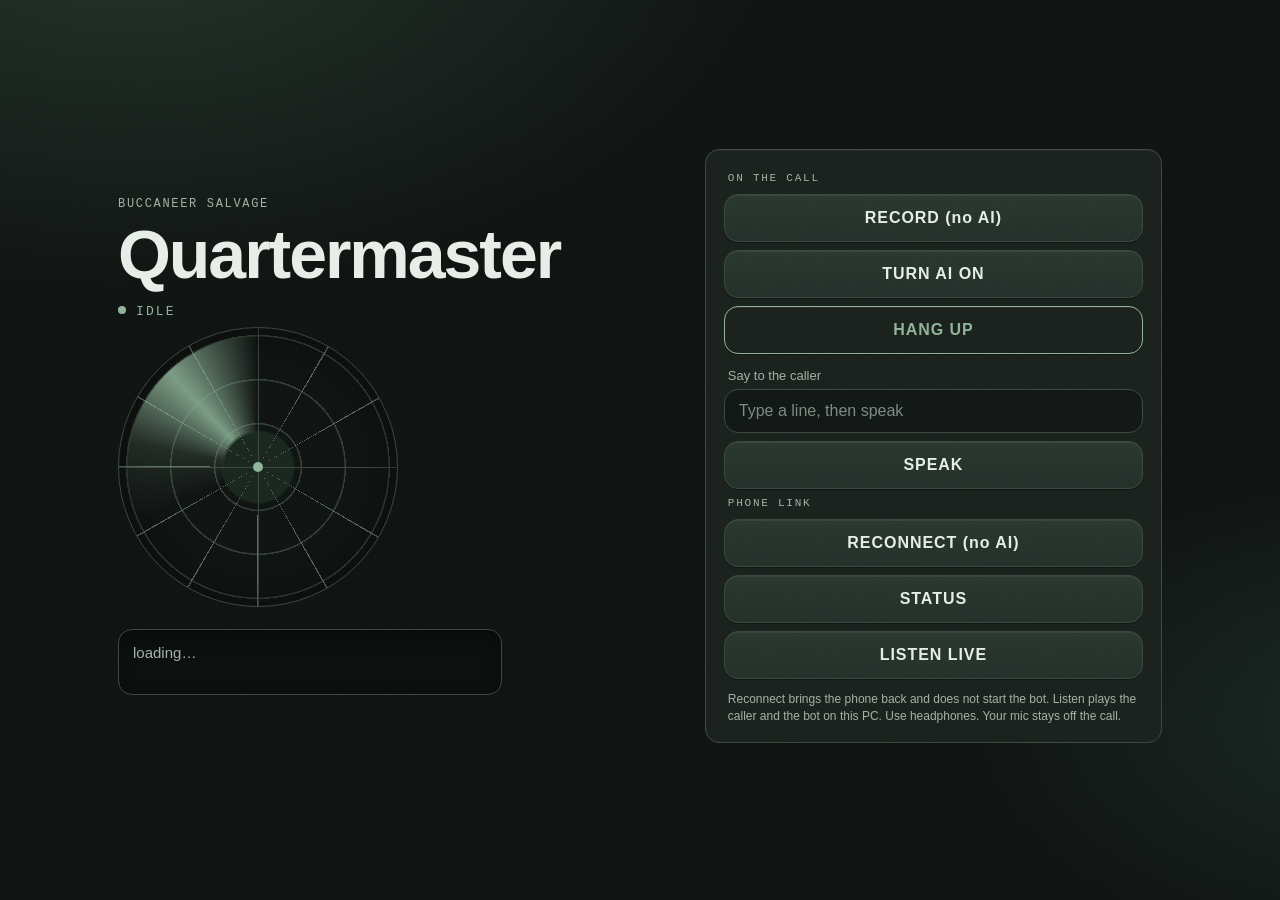
==== callscoot/panel.html @ 0db303e5 "Redraw the call panel as a shop radio console. The buttons stay the same operations. The page is a r" ====
<!doctype html>
<html lang="en">
<head>
<meta charset="utf-8">
<title>Quartermaster</title>
<meta name="viewport" content="width=device-width, initial-scale=1">
<style>
  :root {
    --ink: #101412;
    --plate: #1b221e;
    --plate-2: #24302a;
    --line: #3a4a40;
    --text: #e7eee8;
    --muted: #a3b2a8;
    --accent: #8fb59a;
    --accent-ink: #122018;
    --radius: 14px;
  }
  * { box-sizing: border-box; }
  html, body { margin: 0; min-height: 100dvh; }
  body {
    font-family: "Noto Sans", "Liberation Sans", sans-serif;
    color: var(--text);
    background:
      radial-gradient(1200px 700px at 10% -10%, #24362c 0%, transparent 55%),
      radial-gradient(900px 500px at 110% 80%, #1a2a24 0%, transparent 50%),
      var(--ink);
  }
  body::before {
    content: "";
    position: fixed;
    inset: 0;
    pointer-events: none;
    background-image: url("data:image/svg+xml;utf8,<svg xmlns='http://www.w3.org/2000/svg' width='140' height='140'><filter id='n'><feTurbulence type='fractalNoise' baseFrequency='.85' numOctaves='2' stitchTiles='stitch'/></filter><rect width='100%' height='100%' filter='url(%23n)' opacity='.35'/></svg>");
    opacity: .05;
  }
  .wrap {
    min-height: 100dvh;
    display: grid;
    grid-template-columns: 1.1fr .9fr;
    gap: 28px;
    max-width: 1100px;
    margin: 0 auto;
    padding: 28px 28px 36px;
    align-items: center;
  }
  .face { position: relative; }
  .sweep {
    width: min(280px, 70vw);
    height: min(280px, 70vw);
    border-radius: 50%;
    border: 1px solid var(--line);
    background:
      linear-gradient(var(--line), var(--line)) center/1px 100% no-repeat,
      linear-gradient(var(--line), var(--line)) center/100% 1px no-repeat,
      repeating-conic-gradient(from 0deg, rgba(143,181,154,.55) 0 0.6deg, transparent 0.6deg 30deg),
      repeating-radial-gradient(circle at 50% 50%, transparent 0 42px, rgba(143,181,154,.28) 43px 44px),
      radial-gradient(circle at 50% 50%, #1a2820 0 18%, transparent 19%);
    position: relative;
    margin: 8px 0 22px;
    box-shadow: inset 0 0 40px rgba(0,0,0,.45);
  }
  .sweep::before {
    content: "";
    position: absolute;
    left: 50%;
    top: 50%;
    width: 10px;
    height: 10px;
    margin: -5px 0 0 -5px;
    border-radius: 50%;
    background: var(--accent);
  }
  .sweep::after {
    content: "";
    position: absolute;
    inset: 8px;
    border-radius: 50%;
    background: conic-gradient(from 0deg, transparent 0 68%, rgba(143,181,154,.15) 78%, rgba(143,181,154,.85) 88%, transparent 100%);
    animation: spin 9s linear infinite;
    mask: radial-gradient(circle, transparent 18%, #000 20%);
  }
  @keyframes spin { to { transform: rotate(360deg); } }
  .brand {
    font-family: "Liberation Mono", ui-monospace, monospace;
    letter-spacing: .14em;
    font-size: 12px;
    color: var(--muted);
    margin: 0 0 8px;
  }
  h1 {
    font-size: clamp(40px, 6vw, 68px);
    line-height: 1.05;
    letter-spacing: -.03em;
    margin: 0;
    font-weight: 650;
  }
  #mode {
    margin: 14px 0 8px;
    font-family: "Liberation Mono", ui-monospace, monospace;
    font-size: 13px;
    letter-spacing: .16em;
    color: var(--accent);
  }
  #mode::before {
    content: "";
    display: inline-block;
    width: 8px;
    height: 8px;
    margin-right: 10px;
    border-radius: 50%;
    background: var(--accent);
    vertical-align: 1px;
  }
  #st {
    color: var(--muted);
    font-size: 15px;
    line-height: 1.45;
    white-space: pre-line;
    max-width: 46ch;
    min-height: 4.4em;
    background: #0c100e;
    border: 1px solid var(--line);
    border-radius: var(--radius);
    padding: 12px 14px;
    box-shadow: inset 0 8px 18px rgba(0,0,0,.28);
  }
  .desk {
    background: var(--plate);
    border: 1px solid var(--line);
    border-radius: var(--radius);
    padding: 18px;
    box-shadow: inset 0 1px 0 rgba(255,255,255,.05);
  }
  h2 {
    margin: 4px 4px 10px;
    font-family: "Liberation Mono", ui-monospace, monospace;
    font-size: 11px;
    font-weight: 400;
    letter-spacing: .16em;
    text-transform: uppercase;
    color: var(--muted);
  }
  button, input {
    font: inherit;
    border-radius: var(--radius);
  }
  button {
    display: block;
    width: 100%;
    margin: 8px 0;
    padding: 14px 16px;
    border: 1px solid var(--line);
    background: linear-gradient(#2a3830, var(--plate-2));
    color: var(--text);
    font-weight: 650;
    letter-spacing: .06em;
    cursor: pointer;
    box-shadow: inset 0 1px 0 rgba(255,255,255,.07), 0 1px 0 rgba(0,0,0,.4);
    transition: transform .12s cubic-bezier(.16,1,.3,1), background .12s linear;
  }
  button:hover { background: #314239; }
  button:active { transform: scale(.98); }
  button:focus-visible, input:focus-visible {
    outline: 2px solid var(--accent);
    outline-offset: 2px;
  }
  button.on {
    background: var(--accent);
    color: var(--accent-ink);
    border-color: var(--accent);
    box-shadow: inset 0 1px 0 rgba(255,255,255,.25);
  }
  .hang {
    background: transparent;
    color: var(--accent);
    border-color: var(--accent);
  }
  label {
    display: block;
    margin: 14px 4px 6px;
    font-size: 13px;
    color: var(--muted);
  }
  input {
    width: 100%;
    padding: 12px 14px;
    border: 1px solid var(--line);
    background: #121816;
    color: var(--text);
  }
  input::placeholder { color: #7d8c82; }
  .note {
    margin: 12px 4px 0;
    color: var(--muted);
    font-size: 12px;
    line-height: 1.4;
  }
  @media (max-width: 800px) {
    .wrap { grid-template-columns: 1fr; padding: 20px 16px 28px; align-items: start; }
    .sweep { width: 160px; height: 160px; }
  }
  @media (prefers-reduced-motion: reduce) {
    .sweep::after { animation: none; opacity: .35; }
    button { transition: none; }
  }
</style>
</head>
<body>
<div class="wrap">
  <section class="face">
    <p class="brand">BUCCANEER SALVAGE</p>
    <h1>Quartermaster</h1>
    <p id="mode">IDLE</p>
    <div class="sweep" aria-hidden="true"></div>
    <div id="st">loading…</div>
  </section>
  <section class="desk">
    <h2>On the call</h2>
    <button id="b-rec" onclick="act('rec')">RECORD (no AI)</button>
    <button id="b-ai" onclick="act('ai')">TURN AI ON</button>
    <button class="hang" onclick="act('hangup')">HANG UP</button>
    <label for="say">Say to the caller</label>
    <input id="say" placeholder="Type a line, then speak" onkeydown="if(event.key==='Enter')act('say')">
    <button onclick="act('say')">SPEAK</button>
    <h2>Phone link</h2>
    <button onclick="act('reconnect')">RECONNECT (no AI)</button>
    <button onclick="act('status')">STATUS</button>
    <button id="b-listen" onclick="act('listen')">LISTEN LIVE</button>
    <p class="note">Reconnect brings the phone back and does not start the bot. Listen plays the caller and the bot on this PC. Use headphones. Your mic stays off the call.</p>
  </section>
</div>
<script>
async function st(){
  try {
    const r = await fetch('/state');
    const j = await r.json();
    const rec = j.recording, pend = j.pending_record, cop = j.copilot, on = j.on_call, join = j.pending_join;
    const brec = document.getElementById('b-rec');
    brec.textContent = (rec || pend) ? 'STOP RECORDING' : 'RECORD (no AI)';
    brec.className = (rec || pend) ? 'on' : '';
    const bai = document.getElementById('b-ai');
    bai.className = ((on && !cop) || join) ? 'on' : '';
    bai.textContent = on ? (cop ? 'TURN AI ON' : 'TURN AI OFF') : (join ? 'CANCEL AI' : 'TURN AI ON');
    const ear = document.getElementById('b-listen');
    ear.textContent = j.listening ? 'STOP LISTEN' : 'LISTEN LIVE';
    ear.className = j.listening ? 'on' : '';
    const mode = document.getElementById('mode');
    mode.textContent = on ? (cop ? 'YOU HAVE THE CALL' : 'BOT IS TALKING') : (join ? 'AI ARMED' : (pend ? 'RECORD ARMED' : 'IDLE'));
    let line = on
      ? ('Live call ' + j.number + (cop ? '. You have it. AI is off.' : '. AI is talking.'))
      : 'No active call.';
    if (!on && pend) line += '\nRecord armed. The bot will not talk.';
    if (!on && join) line += '\nAI armed. It will talk when the call is up.';
    if (j.listening) line += '\nListen is on. Caller and bot play here.';
    if (j.link) line += '\n' + j.link;
    if (j.last_event && line.indexOf(j.last_event) < 0) line += '\n' + j.last_event;
    document.getElementById('st').textContent = line;
  } catch (e) {}
}
async function act(k){
  const s = document.getElementById('say').value;
  if (k === 'say' && !s) return;
  const body = new URLSearchParams();
  body.set('op', k);
  if (s) body.set('text', s);
  try {
    const r = await fetch('/act', {
      method: 'POST',
      headers: {'Content-Type': 'application/x-www-form-urlencoded'},
      body
    });
    const j = await r.json();
    if (!j.ok) document.getElementById('st').textContent = j.note || 'button did nothing';
  } catch (e) {
    document.getElementById('st').textContent = 'panel request failed';
  }
  if (k === 'say') document.getElementById('say').value = '';
  st();
}
st();
setInterval(st, 3000);
</script>
</body>
</html>
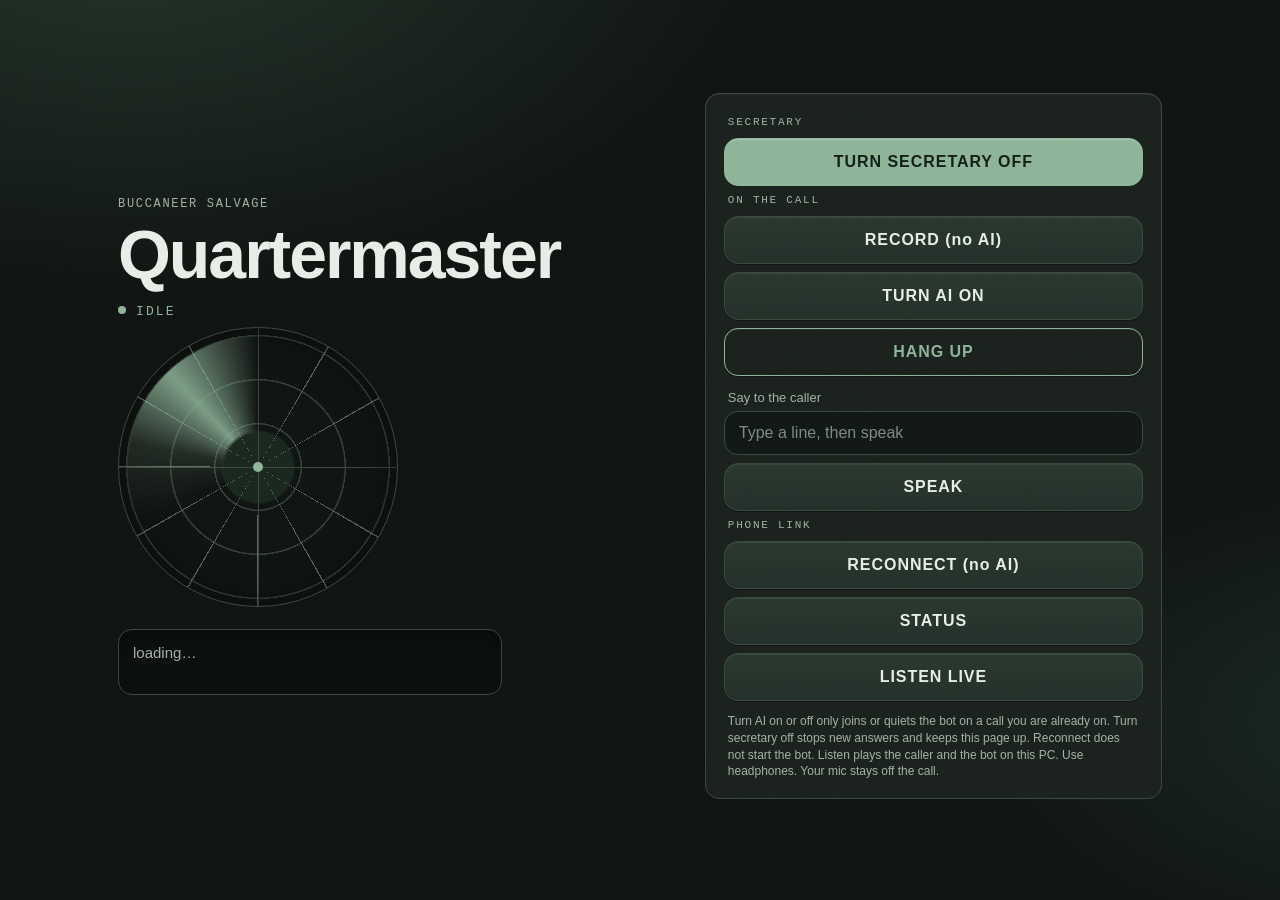
==== commit c33efd25: "Add a secretary switch that stops new answers. Turn AI on or off only joins or quiets a call already" ====
--- a/callscoot/panel.html
+++ b/callscoot/panel.html
@@ -216,6 +216,8 @@
     <div id="st">loading…</div>
   </section>
   <section class="desk">
+    <h2>Secretary</h2>
+    <button id="b-sec" class="on" onclick="act('secretary')">TURN SECRETARY OFF</button>
     <h2>On the call</h2>
     <button id="b-rec" onclick="act('rec')">RECORD (no AI)</button>
     <button id="b-ai" onclick="act('ai')">TURN AI ON</button>
@@ -227,7 +229,7 @@
     <button onclick="act('reconnect')">RECONNECT (no AI)</button>
     <button onclick="act('status')">STATUS</button>
     <button id="b-listen" onclick="act('listen')">LISTEN LIVE</button>
-    <p class="note">Reconnect brings the phone back and does not start the bot. Listen plays the caller and the bot on this PC. Use headphones. Your mic stays off the call.</p>
+    <p class="note">Turn AI on or off only joins or quiets the bot on a call you are already on. Turn secretary off stops new answers and keeps this page up. Reconnect does not start the bot. Listen plays the caller and the bot on this PC. Use headphones. Your mic stays off the call.</p>
   </section>
 </div>
 <script>
@@ -245,13 +247,27 @@
     const ear = document.getElementById('b-listen');
     ear.textContent = j.listening ? 'STOP LISTEN' : 'LISTEN LIVE';
     ear.className = j.listening ? 'on' : '';
+    const up = j.secretary !== false;
+    const bsec = document.getElementById('b-sec');
+    bsec.textContent = up ? 'TURN SECRETARY OFF' : 'TURN SECRETARY ON';
+    bsec.className = up ? 'on' : '';
     const mode = document.getElementById('mode');
-    mode.textContent = on ? (cop ? 'YOU HAVE THE CALL' : 'BOT IS TALKING') : (join ? 'AI ARMED' : (pend ? 'RECORD ARMED' : 'IDLE'));
-    let line = on
-      ? ('Live call ' + j.number + (cop ? '. You have it. AI is off.' : '. AI is talking.'))
-      : 'No active call.';
-    if (!on && pend) line += '\nRecord armed. The bot will not talk.';
-    if (!on && join) line += '\nAI armed. It will talk when the call is up.';
+    mode.textContent = !up ? 'SECRETARY OFF' : (on ? (cop ? 'YOU HAVE THIS CALL' : 'BOT ON THIS CALL') : (join ? 'JOIN ARMED' : (pend ? 'RECORD ARMED' : 'SECRETARY ON')));
+    let line;
+    if (!up) {
+      line = on
+        ? ('Live call ' + j.number + '. Secretary is off. The bot will not talk. The line stays up until you hang up.')
+        : 'Secretary is off. New rings are not answered.';
+    } else {
+      line = on
+        ? ('Live call ' + j.number + (cop
+            ? '. You have this call. The bot is quiet on this call only.'
+            : '. The bot is talking on this call. Turn AI off quiets it here and leaves the line up.'))
+        : 'No active call.';
+      if (!on && pend) line += '\nRecord armed. The bot will not talk on that join.';
+      if (!on && join) line += '\nTurn AI on is armed. The bot will join a call you are already on and talk.';
+      line += '\nSecretary stays on. It still answers new rings and talks. Turn AI on or off does not shut it off.';
+    }
     if (j.listening) line += '\nListen is on. Caller and bot play here.';
     if (j.link) line += '\n' + j.link;
     if (j.last_event && line.indexOf(j.last_event) < 0) line += '\n' + j.last_event;
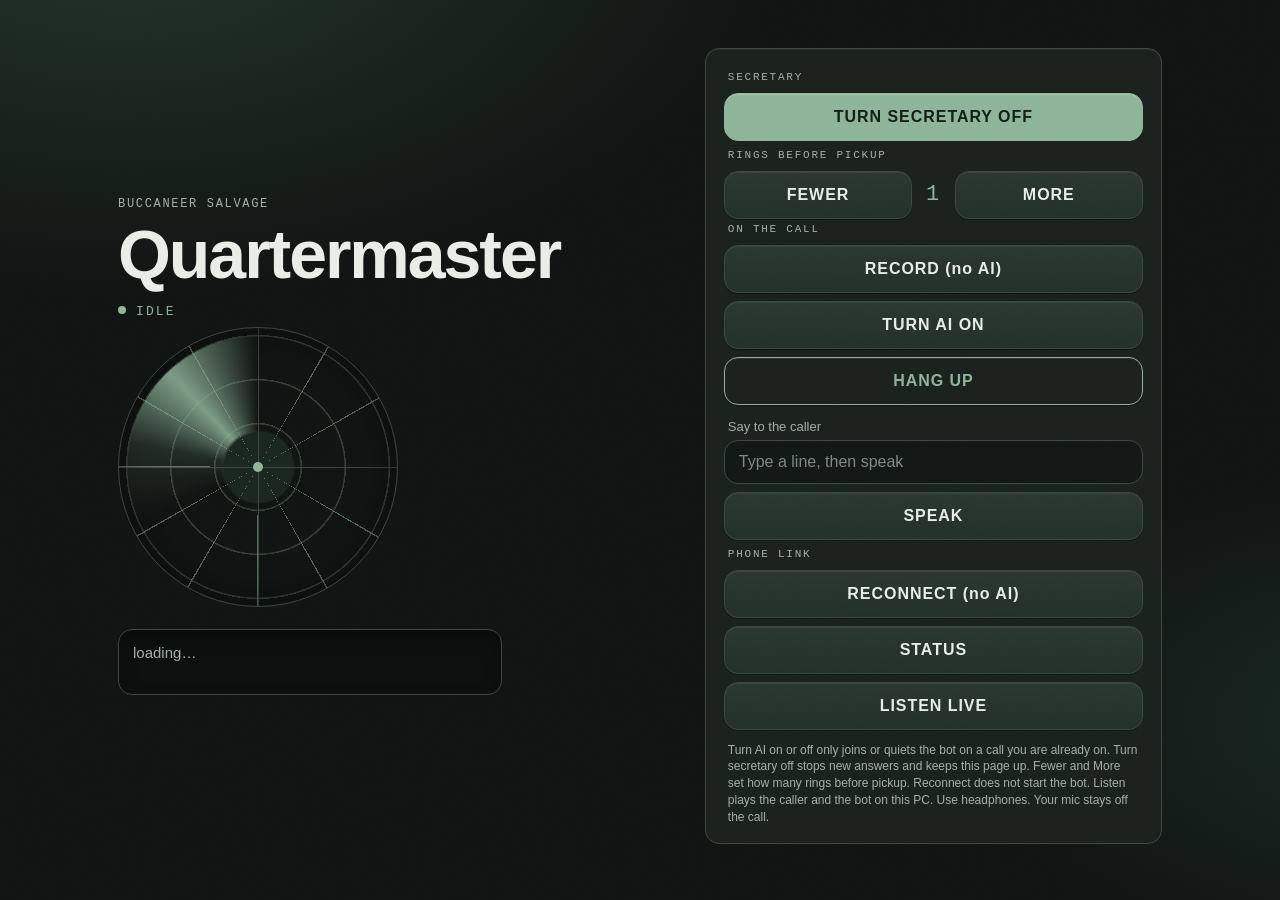
==== commit dbc3041a: "Let the bench panel set how many rings before pickup. One ring stays the configured ring_delay_s, 3 " ====
--- a/callscoot/panel.html
+++ b/callscoot/panel.html
@@ -176,6 +176,22 @@
     color: var(--accent);
     border-color: var(--accent);
   }
+  .ring-row {
+    display: grid;
+    grid-template-columns: 1fr auto 1fr;
+    gap: 8px;
+    align-items: center;
+  }
+  .ring-row button { margin: 0; }
+  .ring-count {
+    margin: 0;
+    min-width: 2ch;
+    text-align: center;
+    font-family: "Liberation Mono", ui-monospace, monospace;
+    font-size: 22px;
+    letter-spacing: .08em;
+    color: var(--accent);
+  }
   label {
     display: block;
     margin: 14px 4px 6px;
@@ -218,6 +234,12 @@
   <section class="desk">
     <h2>Secretary</h2>
     <button id="b-sec" class="on" onclick="act('secretary')">TURN SECRETARY OFF</button>
+    <h2>Rings before pickup</h2>
+    <div class="ring-row">
+      <button id="b-rings-down" onclick="act('rings_down')">FEWER</button>
+      <p id="rings" class="ring-count">1</p>
+      <button id="b-rings-up" onclick="act('rings_up')">MORE</button>
+    </div>
     <h2>On the call</h2>
     <button id="b-rec" onclick="act('rec')">RECORD (no AI)</button>
     <button id="b-ai" onclick="act('ai')">TURN AI ON</button>
@@ -229,7 +251,7 @@
     <button onclick="act('reconnect')">RECONNECT (no AI)</button>
     <button onclick="act('status')">STATUS</button>
     <button id="b-listen" onclick="act('listen')">LISTEN LIVE</button>
-    <p class="note">Turn AI on or off only joins or quiets the bot on a call you are already on. Turn secretary off stops new answers and keeps this page up. Reconnect does not start the bot. Listen plays the caller and the bot on this PC. Use headphones. Your mic stays off the call.</p>
+    <p class="note">Turn AI on or off only joins or quiets the bot on a call you are already on. Turn secretary off stops new answers and keeps this page up. Fewer and More set how many rings before pickup. Reconnect does not start the bot. Listen plays the caller and the bot on this PC. Use headphones. Your mic stays off the call.</p>
   </section>
 </div>
 <script>
@@ -251,6 +273,9 @@
     const bsec = document.getElementById('b-sec');
     bsec.textContent = up ? 'TURN SECRETARY OFF' : 'TURN SECRETARY ON';
     bsec.className = up ? 'on' : '';
+    const rings = j.rings || 1;
+    const per = j.ring_seconds || 3;
+    document.getElementById('rings').textContent = String(rings);
     const mode = document.getElementById('mode');
     mode.textContent = !up ? 'SECRETARY OFF' : (on ? (cop ? 'YOU HAVE THIS CALL' : 'BOT ON THIS CALL') : (join ? 'JOIN ARMED' : (pend ? 'RECORD ARMED' : 'SECRETARY ON')));
     let line;
@@ -268,9 +293,10 @@
       if (!on && join) line += '\nTurn AI on is armed. The bot will join a call you are already on and talk.';
       line += '\nSecretary stays on. It still answers new rings and talks. Turn AI on or off does not shut it off.';
     }
+    line += '\nPicks up after ' + rings + (rings === 1 ? ' ring' : ' rings') + ', about ' + Math.round(rings * per) + ' seconds.';
     if (j.listening) line += '\nListen is on. Caller and bot play here.';
     if (j.link) line += '\n' + j.link;
-    if (j.last_event && line.indexOf(j.last_event) < 0) line += '\n' + j.last_event;
+    if (j.last_event && line.toLowerCase().indexOf(String(j.last_event).toLowerCase()) < 0) line += '\n' + j.last_event;
     document.getElementById('st').textContent = line;
   } catch (e) {}
 }
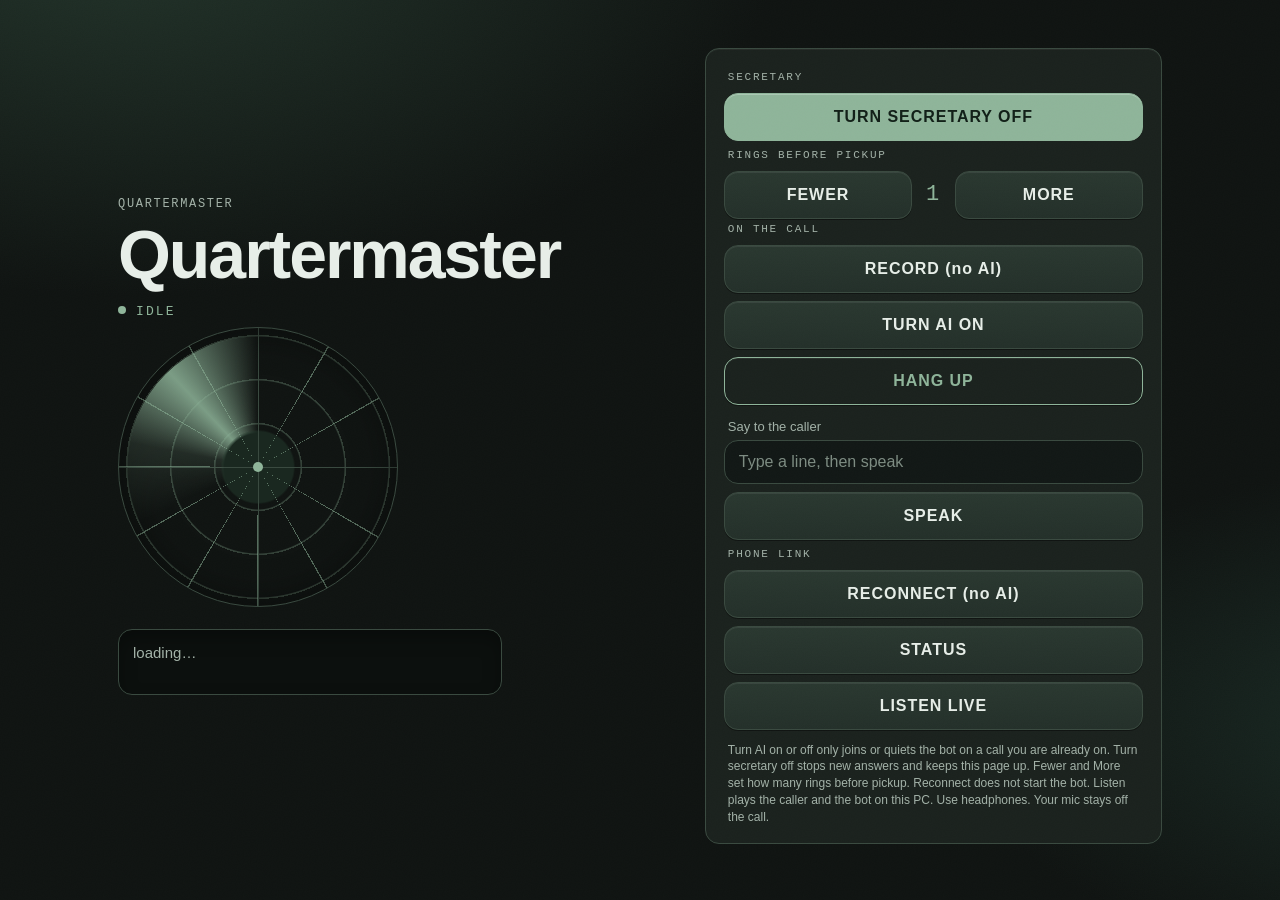
==== commit 3f24b45b: "Quartermaster: self-hosted phone and SMS receptionist for a small shop Answers calls over Bluetooth " ====
--- a/callscoot/panel.html
+++ b/callscoot/panel.html
@@ -225,7 +225,7 @@
 <body>
 <div class="wrap">
   <section class="face">
-    <p class="brand">BUCCANEER SALVAGE</p>
+    <p class="brand">QUARTERMASTER</p>
     <h1>Quartermaster</h1>
     <p id="mode">IDLE</p>
     <div class="sweep" aria-hidden="true"></div>
